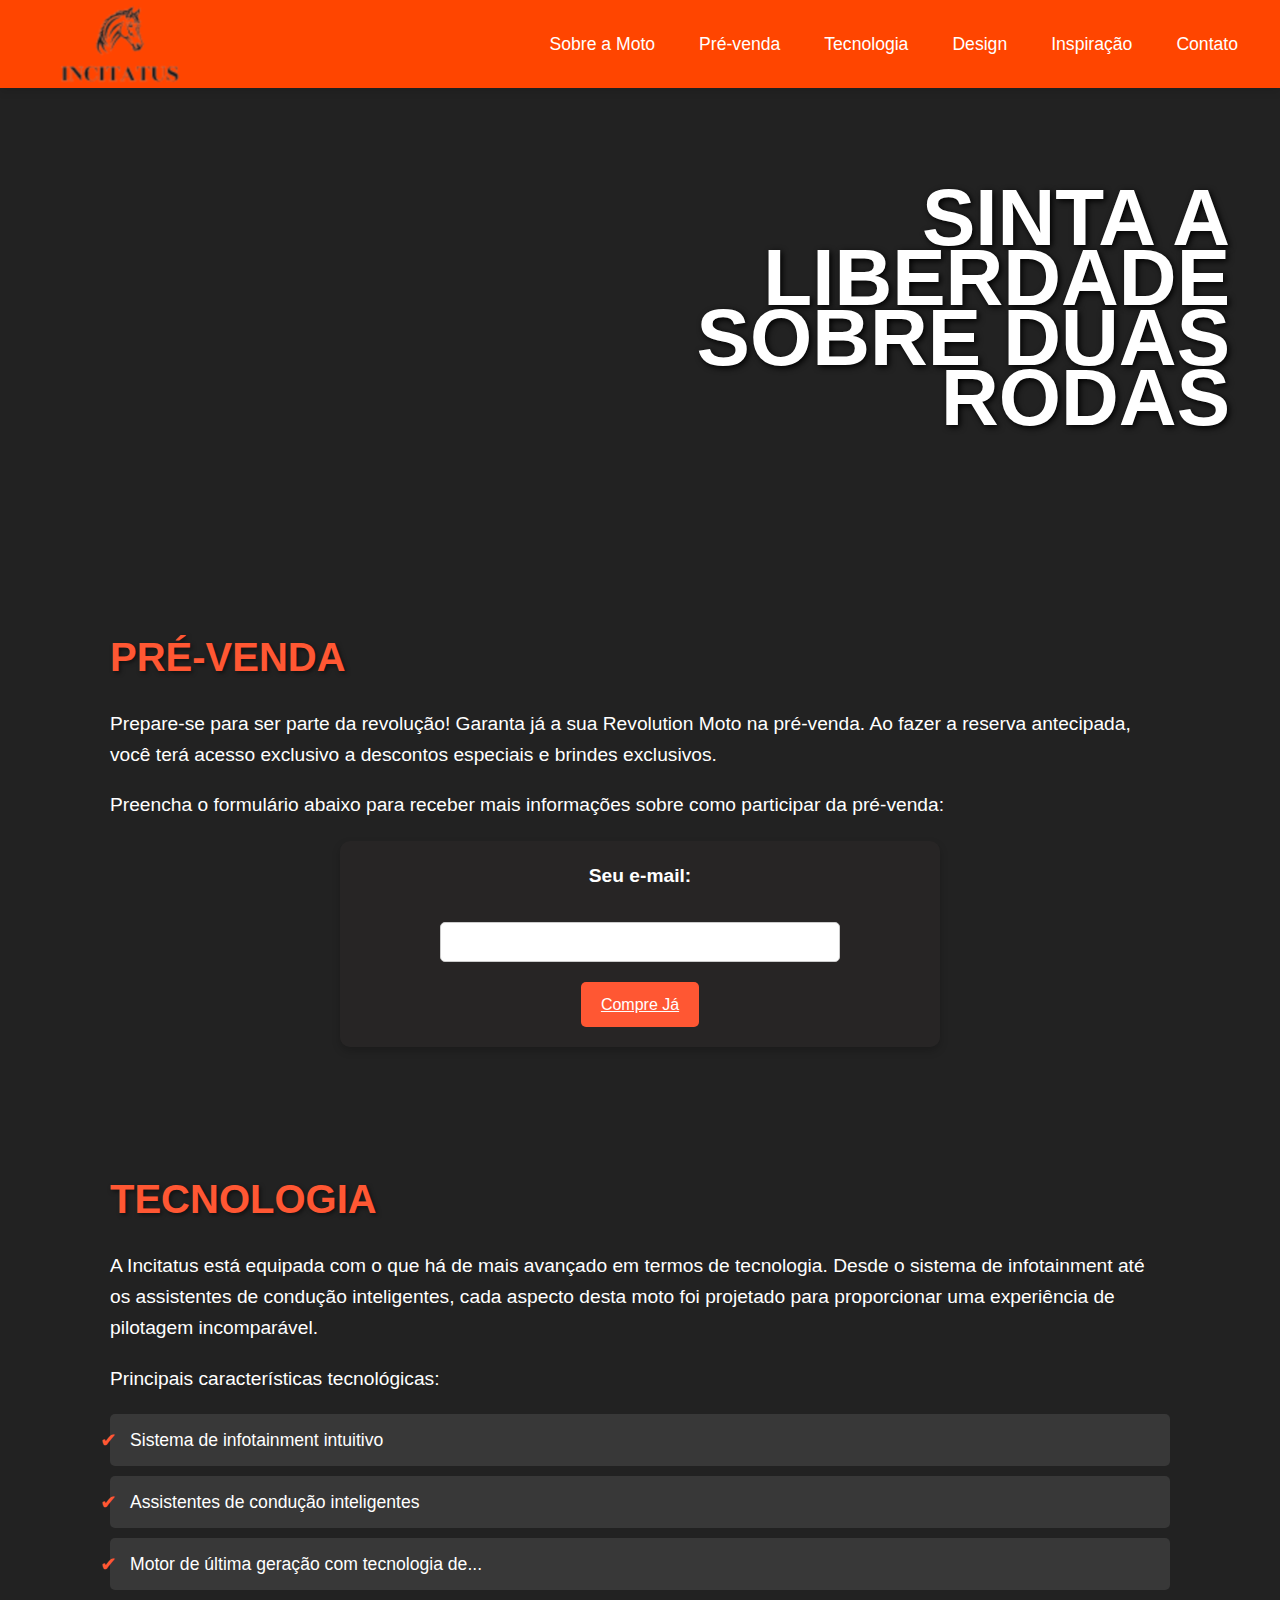
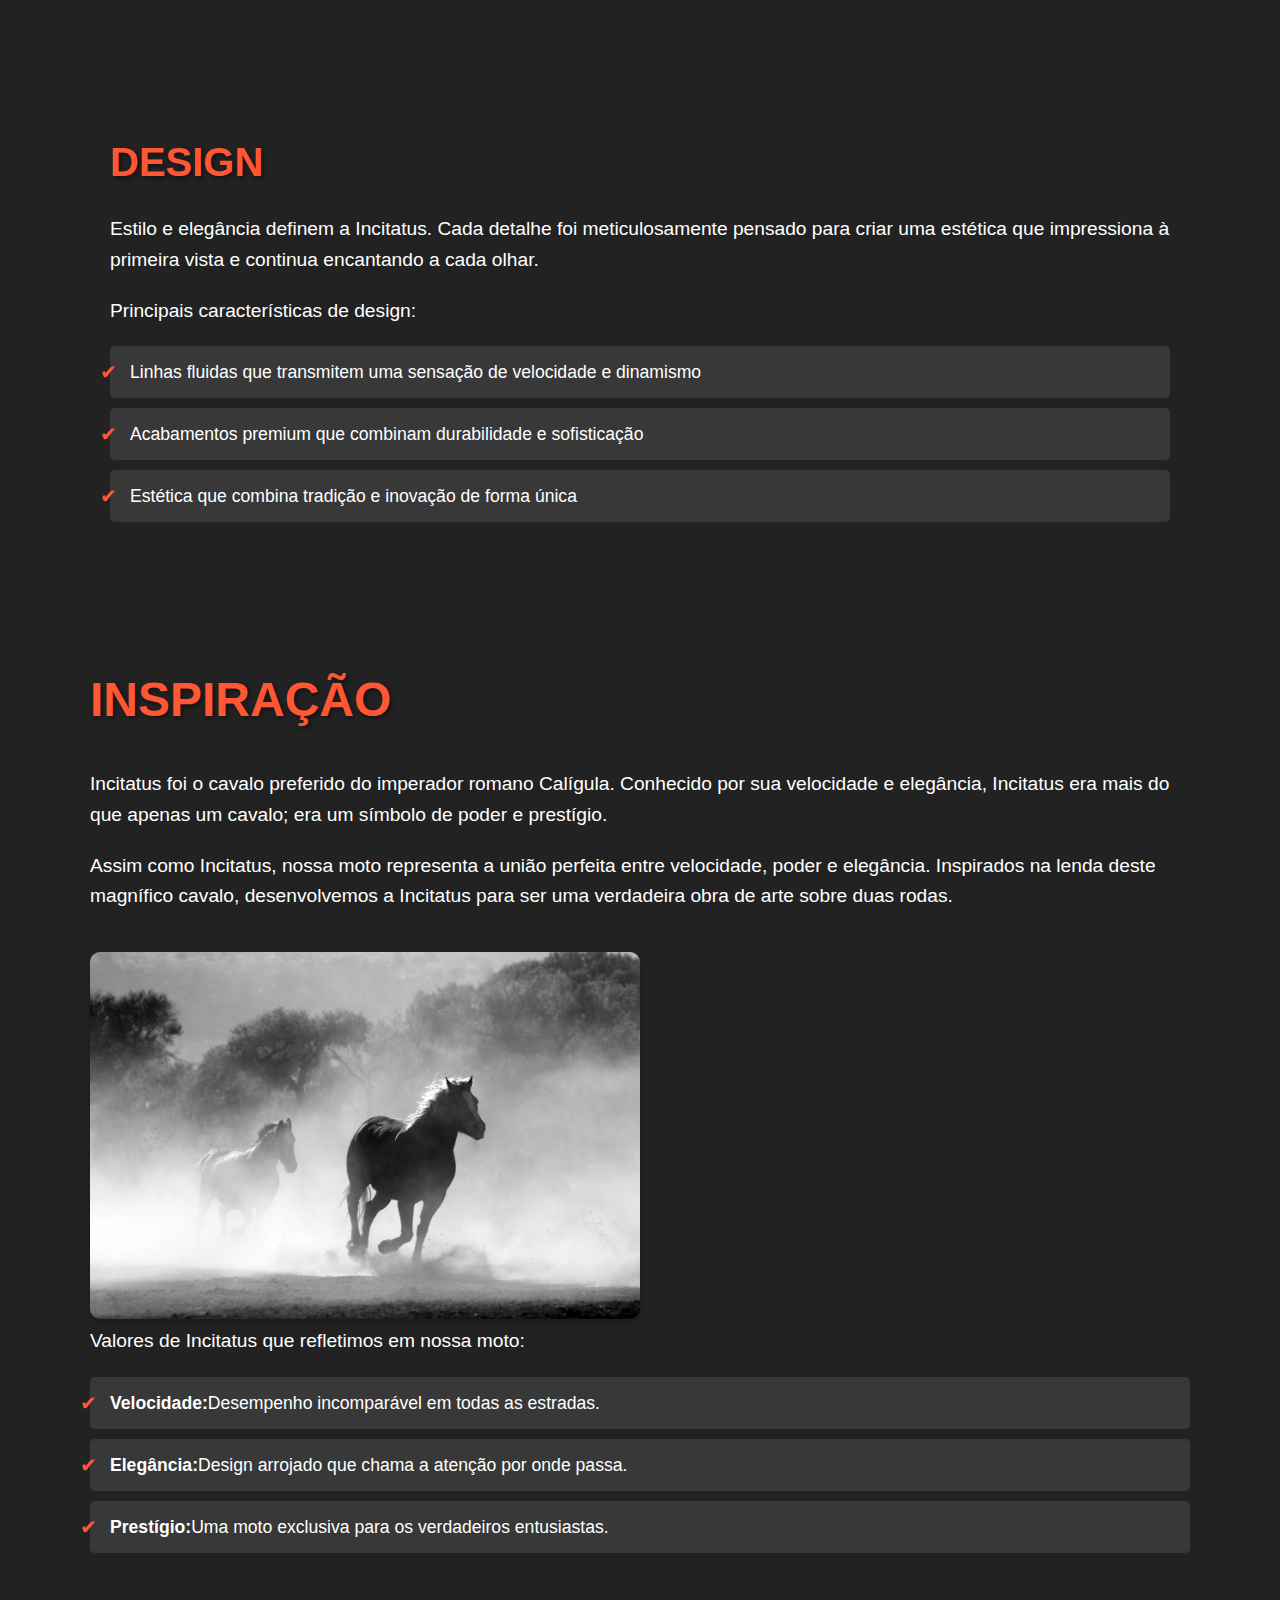
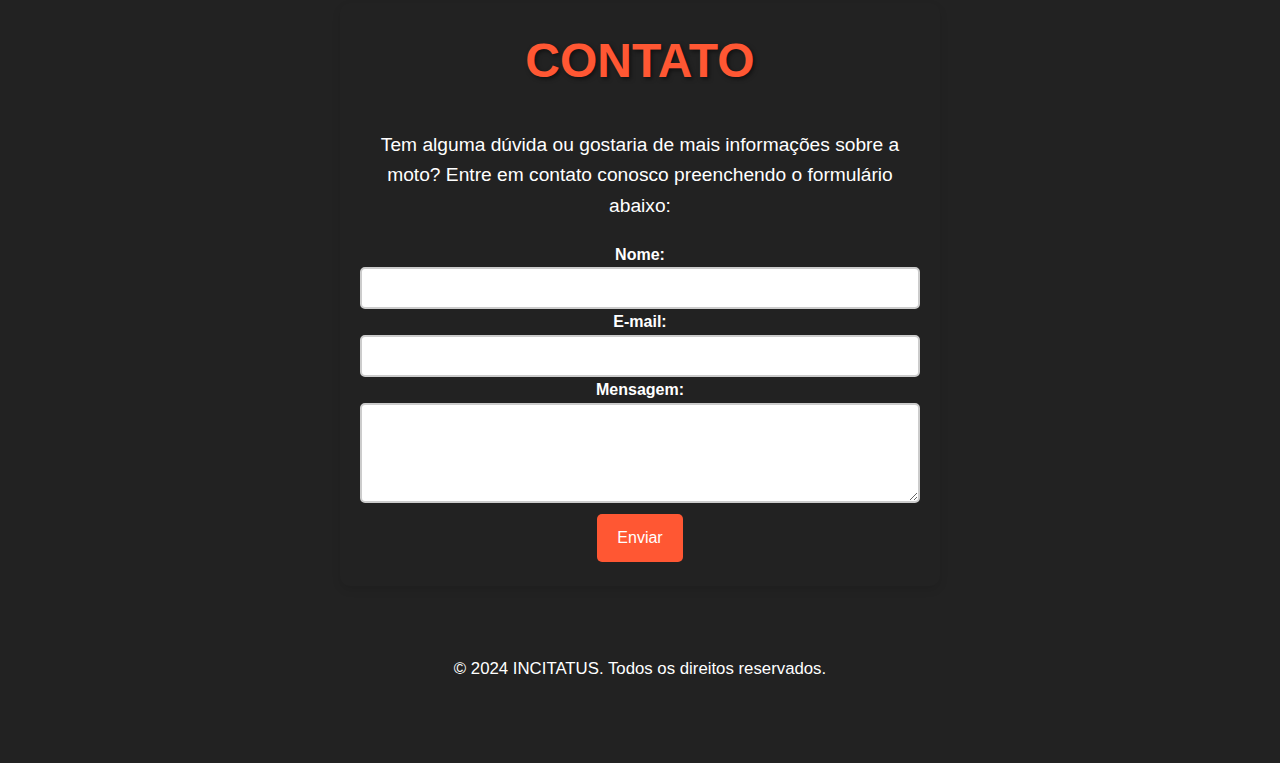
==== index.html @ 6421d94d "Add files via upload" ====
<!DOCTYPE html>
<html lang="pt-br">

<head>
    <meta charset="UTF-8">
    <meta name="viewport" content="width=device-width, initial-scale=1.0">
    <title>INCITATUS</title>
    <link rel="shortcut icon" href="./icon inaciyus.png" type="image/x-icon">
    <link rel="stylesheet" href="styles.css">
</head>

<body>
    <header>
        <div class="logo-container">
         <img src="./icon inaciyus.png" alt="">
            
        </div>
        <nav>
            <ul>
                <li><a href=sobre.html target="_blank">Sobre a Moto</a></li>
                <li><a href="#pre-venda">Pré-venda</a></li>
                <li><a href="#tecnologia">Tecnologia</a></li>
                <li><a href="#design">Design</a></li>
                <li><a href="#inspiracao">Inspiração</a></li>
                <li><a href="#contato">Contato</a></li>
            </ul>
        </nav>
    </header>
    
    <!--BANNER-->

    <section class="foco">
<div class="ban"> 
    <h1>
        Sinta a
        <br>
        liberdade
        <br>
        sobre duas
        <br>
        rodas
    </h1>
</div>

<main>
<br>
<br>
<br>
</div>
    <section id="pre-venda">
        <h2>Pré-venda</h2>
        <p>Prepare-se para ser parte da revolução! Garanta já a sua Revolution Moto na pré-venda. Ao fazer a reserva antecipada, você terá acesso exclusivo a descontos especiais e brindes exclusivos.</p>
        <p>Preencha o formulário abaixo para receber mais informações sobre como participar da pré-venda:</p>

<div class="container">

    <form action="c.html" method="post">
        <label for="email">Seu e-mail:</label>
        <input type="email" id="email" name="email" required>
        <a href="cad.html" <button type="submit" class="botao">Compre Já</button></a>
    </form>
</div>
        
    </section>



    <section id="tecnologia">
        <h2>Tecnologia</h2>
        <p>A  Incitatus está equipada com o que há de mais avançado em termos de tecnologia. Desde o sistema de infotainment até os assistentes de condução inteligentes, cada aspecto desta moto foi projetado para proporcionar uma experiência de pilotagem incomparável.</p>
        <p>Principais características tecnológicas:</p>
        <ul>
            <li>Sistema de infotainment intuitivo</li>
            <li>Assistentes de condução inteligentes</li>
            <li>Motor de última geração com tecnologia de...</li>
        </ul>
    </section>

    <section id="design">
        <h2>Design</h2>
        <p>Estilo e elegância definem a Incitatus. Cada detalhe foi meticulosamente pensado para criar uma estética que impressiona à primeira vista e continua encantando a cada olhar.</p>
        <p>Principais características de design:</p>
        <ul>
            <li>Linhas fluidas que transmitem uma sensação de velocidade e dinamismo</li>
            <li>Acabamentos premium que combinam durabilidade e sofisticação</li>
            <li>Estética que combina tradição e inovação de forma única</li>
        </ul>
    </section>

    <section id="inspiracao">
        <h2>Inspiração</h2>
        <p>Incitatus foi o cavalo preferido do imperador romano Calígula. Conhecido por sua velocidade e elegância, Incitatus era mais do que apenas um cavalo; era um símbolo de poder e prestígio.</p>
        <p>Assim como Incitatus, nossa moto representa a união perfeita entre velocidade, poder e elegância. Inspirados na lenda deste magnífico cavalo, desenvolvemos a Incitatus para ser uma verdadeira obra de arte sobre duas rodas.</p>
        <img src="cavalos.jpg" alt="">
        <p>Valores de Incitatus que refletimos em nossa moto:</p>
        <ul>
            <ul>
                <li><strong>Velocidade:</strong> Desempenho incomparável em todas as estradas.</li>
                <li><strong>Elegância:</strong> Design arrojado que chama a atenção por onde passa.</li>
                <li><strong>Prestígio:</strong> Uma moto exclusiva para os verdadeiros entusiastas.</li>
            </ul>
        </ul> 
        


    <section id="contato">
        <h2>Contato</h2>
        <p>Tem alguma dúvida ou gostaria de mais informações sobre a moto? Entre em contato conosco preenchendo o formulário abaixo:</p>
        <form action="#" method="post">
            <form action="msg.html" method="post"></form>
            <label for="name">Nome:</label>
            <input type="text" id="name" name="name" required>
            <label for="email">E-mail:</label>
            <input type="email" id="email" name="email" required>
            <label for="message">Mensagem:</label>
            <textarea id="message" name="message" required></textarea>
            <a href="msg.html"><button type="submit" class="custom-button">Enviar</button></a>
        </form>
    </section>

    <footer>
        <p>&copy; 2024 INCITATUS. Todos os direitos reservados.</p>
    </footer>
    
    <script>
        // Função para redirecionar para a página "Cadastrado com Sucesso"
        function redirecionarCadastradoSucesso() {
            window.location.href = "cadastrado_sucesso.html";
        }

        // Função para exibir o aviso "Mensagem Enviada"
        function exibirMensagemEnviada() {
            alert("Sua mensagem foi enviada com sucesso! Entraremos em contato em breve.");
        }

        // Adicionar evento de clique ao botão "Compre Já"
        document.getElementById("btnCompreJa").addEventListener("click", redirecionarCadastradoSucesso);

        // Adicionar evento de envio ao formulário de mensagem
        document.getElementById("formMensagem").addEventListener("submit", exibirMensagemEnviada);
    </script>
</body>

</html>
---- styles.css ----
* {
    margin: 0;
    padding: 0;
    box-sizing: border-box;
}

body {
    font-family: 'Segoe UI', Tahoma, Geneva, Verdana, sans-serif;
    background-color: #222; 
    line-height: 1.6;
    color: #fff; 
}

header {
    background-color: #ff4500;
    padding: 30px;
    display: flex;
    justify-content: space-between;
    align-items: center;
    box-shadow: 0 4px 8px rgba(0, 0, 0, 0.1);

   
    
 
}

header h1 {
    margin: 0;
    font-size: 40px;
    color: #fff;
}
header img{
    position: absolute;
    left: 50px;
}


nav ul {
    list-style: none;
    padding: 0;
    margin: 0;
    display: flex;
}

nav ul li {
    margin-left: 20px;
}

nav ul li a {
    text-decoration: none;
    color: #fff;
    font-size: 1.1em;
    padding: 8px 12px;
    border-radius: 5px;
    transition: background-color 0.3s;
}

nav ul li a:hover {
    color: #FFC300; 
}

section {
    padding: 50px;
}

section h2 {
    color: #FF5733; 
    font-size: 36px;
    margin-bottom: 20px;
}

section p {
    font-size: 20px;
    margin-bottom: 20px;
    color: #fff;
}

section ul {
    list-style-type: none;
    margin-bottom: 20px;
}

section ul li:before {
    content: "\2022";
    color: #FF5733; 
    font-size: 20px;
    display: inline-block;
    width: 1em;
    margin-left: -1em;
}

footer {
    background-color: #222; 
    padding: 20px;
    text-align: center;
    font-size: 14px;
}

footer p {
    margin-bottom: 10px;
    color: #fff;
}

button {
    background-color: #FF5733; 
    color: #fff;
    border: none;
    padding: 10px 20px;
    font-size: 16px;
    cursor: pointer;
    transition: background-color 0.3s ease-in-out;
}

button:hover {
    background-color: #FFC300; 
}

form {
    display: flex;
    flex-direction: column;
    justify-content: center;
    text-align: center;
}

#pre-venda {
    color: #fff; 
    padding: 40px; 
    text-align: left; 
    background: none; 
    margin: 40px 20px; 
}

#pre-venda h2 {
    font-size: 2.5em; 
    margin-bottom: 20px;
    text-transform: uppercase;
    text-shadow: 2px 2px 4px rgba(0, 0, 0, 0.5); 
    color: #FF5733; 
}

#pre-venda p {
    font-size: 1.2em;
    line-height: 1.6;
    margin-bottom: 20px;
}

#pre-venda .container {
    background-color: rgba(44, 41, 40, 0.57); 
    padding: 20px;
    border-radius: 10px;
    box-shadow: 0 4px 8px rgba(0, 0, 0, 0.2);
    max-width: 600px;
    margin: 0 auto; 
    text-align: center; }

#pre-venda form {
    display: flex;
    flex-direction: column;
    align-items: center; 
    gap: 20px;
}

#pre-venda label {
    font-size: 1.2em;
    margin-bottom: 10px;
    color: #fff; 
}

#pre-venda input[type="email"] {
    padding: 10px;
    width: 100%; 
    max-width: 400px; 
    border: 1px solid #ccc;
    border-radius: 5px;
    font-size: 1em;
}

#pre-venda .botao {
    background-color: #FF5733; 
    color: #fff;
    border: none;
    padding: 10px 20px;
    font-size: 1em;
    cursor: pointer;
    transition: background-color 0.3s ease-in-out;
    border-radius: 5px;
}

#pre-venda .botao:hover {
    background-color: #FFC300; /
}

#design {
    color: #fff; 
    padding: 40px; 
    text-align: left; 
    background: none; 
    margin: 40px 20px; 
}

#design h2 {
    font-size: 2.5em; 
    margin-bottom: 20px;
    text-transform: uppercase;
    text-shadow: 2px 2px 4px rgba(0, 0, 0, 0.5); 
    color: #FF5733; 
}

#design p {
    font-size: 1.2em;
    line-height: 1.6;
    margin-bottom: 20px;
}

#design ul {
    list-style: none; 
    padding-left: 0;
}

#design ul li {
    background: rgba(255, 255, 255, 0.1); 
    margin: 10px 0;
    padding: 10px;
    border-radius: 5px;
    font-size: 1.1em;
    display: flex;
    align-items: center;
}

#design ul li:before {
    content: '✔'; 
    margin-right: 10px;
    color: #FF5733; 
}

.botao {
    background-color: #FF5733; 
    color: #fff;
    border: none;
    padding: 10px 20px;
    font-size: 16px;
    cursor: pointer;
    transition: background-color 0.3s ease-in-out;
}

#contato {
    max-width: 600px;
    margin: 50px auto;
    padding: 20px;
    
    border-radius: 10px;
    box-shadow: 0 4px 8px rgba(0, 0, 0, 0.1);
    text-align: center;
}

#contato h2 {
    color: #ea953a;
    margin-bottom: 20px;
}

#contato p {
    margin-bottom: 30px;
    color:white;
}

form {
    display: flex;
    flex-direction: column;
    gap: 15px;
    text-align: left;
}

label {
    font-weight: bold;
    color: white;
}

input, textarea {
    width: 100%;
    padding: 10px;
    border: 2px solid #ccc;
    border-radius: 5px;
    font-size: 16px;
    color: #333;
}

input:focus, textarea:focus {
    border-color: #ea953a;
    outline: none;
}

textarea {
    height: 100px;
    resize: vertical;
}

.custom-button {
    background-color:#FF5733;
    color: white;
    padding: 15px 20px;
    text-align: center;
    text-decoration: none;
    display: inline-block;
    font-size: 16px;
    margin: 4px 2px;
    cursor: pointer;
    border: none;
    border-radius: 5px;
    transition: background-color 0.3s ease; }


.custom-button:hover {
    background-color: #cc7a2a;
}

#tecnologia {
    color: #fff; 
    padding: 40px; 
    text-align: left; 
    background: none; 
    margin: 40px 20px; 
}

#tecnologia h2 {
    font-size: 2.5em; 
    margin-bottom: 20px;
    text-transform: uppercase;
    text-shadow: 2px 2px 4px rgba(0, 0, 0, 0.5); 
    color: #FF5733;
}

#tecnologia p {
    font-size: 1.2em;
    line-height: 1.6;
    margin-bottom: 20px;
}

#tecnologia ul {
    list-style: none; 
    padding-left: 0;
}

#tecnologia ul li {
    background: rgba(255, 255, 255, 0.1); 
    margin: 10px 0;
    padding: 10px;
    border-radius: 5px;
    font-size: 1.1em;
    display: flex;
    align-items: center;
}

#tecnologia ul li:before {
    content: '✔'; 
    margin-right: 10px;
    color: #FF5733; 
}

.foco { 
    width: 100%;
    height: 500px;
    background: url(./img/motorcycle-safety-helmet.jpg.jpeg) no-repeat center; 
    background-size: cover;
}

.foco h1 {
    font-family: Arial, Helvetica, sans-serif;
    font-size: 80px;
    text-transform: uppercase;
    color: #fff;
    text-shadow: 2px 2px 6px black;
    text-align: right;
    margin-top: 50px;
    margin-bottom: 40px;
    line-height: 60px;
}


#inspiracao {
    color: #fff; 
    padding: 40px; 
    text-align: left; 
    background: none; 
    box-shadow: none; 
}

#inspiracao h2 {
    font-size: 3em; 
    margin-bottom: 20px;
    text-transform: uppercase;
    padding-bottom: 10px;
    text-shadow: 2px 2px 4px rgba(0, 0, 0, 0.5); 
    color:#FF5733; 
}

#inspiracao p {
    font-size: 1.2em;
    line-height: 1.6;
    margin-bottom: 20px;
}

#inspiracao ul {
    list-style: none; 
    padding-left: 0;
}

#inspiracao ul li {
    background: rgba(255, 255, 255, 0.1); 
    margin: 10px 0;
    padding: 10px;
    border-radius: 5px;
    font-size: 1.1em;
    display: flex;
    align-items: center;
}

#inspiracao ul li:before {
    content: '✔'; 
    margin-right: 10px;
    color:#FF5733; 
}

#inspiracao img {
    width: 50%; 
    max-height: 600px; 
    border-radius: 10px;
    margin-top: 20px;
    box-shadow: 0 4px 8px rgba(0, 0, 0, 0.2); 
}
#sobre {
    color: #fff; 
    padding: 40px; 
    text-align: left; 
    background: none;
    margin: 40px 20px; 
}

#sobre h2 {
    font-size: 2.5em;
    margin-bottom: 20px;
    text-transform: uppercase;
    text-shadow: 2px 2px 4px rgba(0, 0, 0, 0.5); 
    color: #FF5733; 
}

#sobre p {
    font-size: 1.2em;
    line-height: 1.6;
    margin-bottom: 20px;
}

#sobre img {
    width: 60%; 
    max-height: 500px; 
    border-radius: 10px;
    margin-top: 20px;
    box-shadow: 0 4px 8px rgba(0, 0, 0, 0.2); 
}

.logo-container {
    display: flex;
    align-items: center;
}

.logo-container h1 {
    margin-right: 10px; 
}
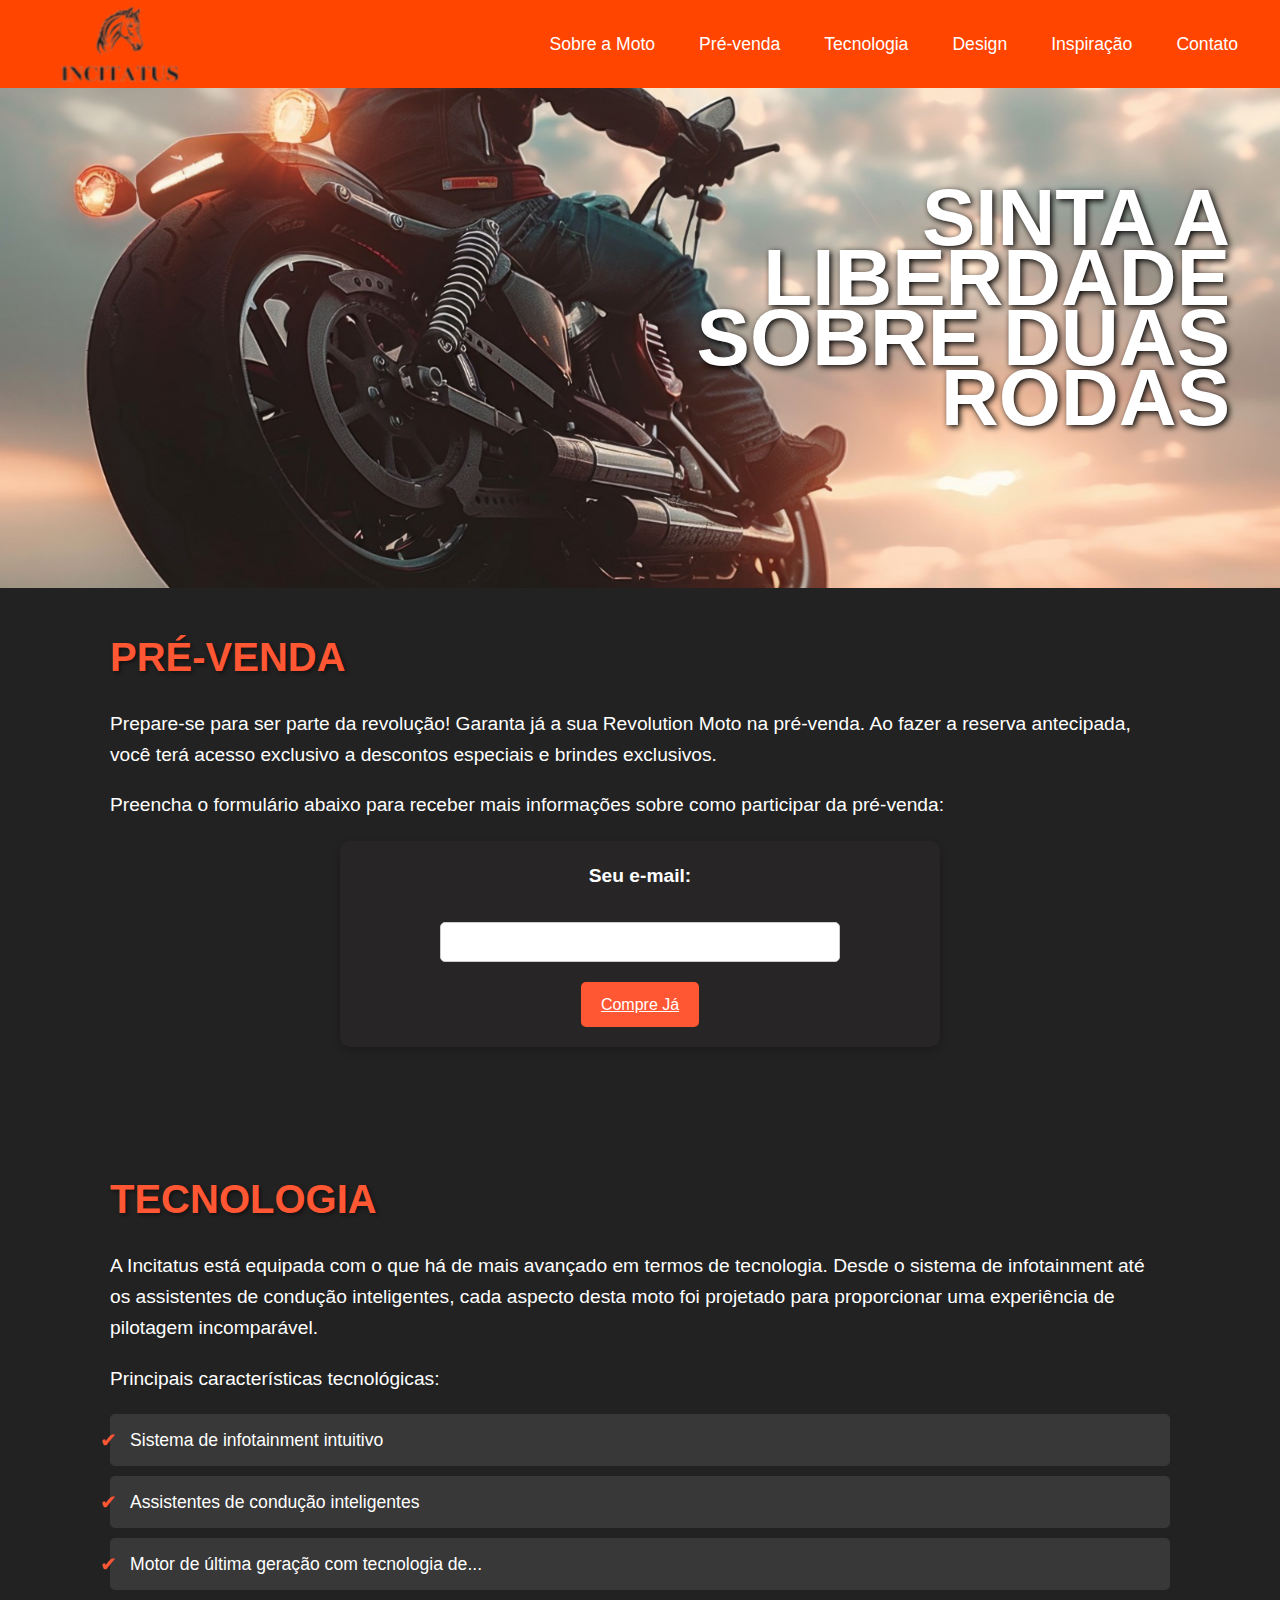
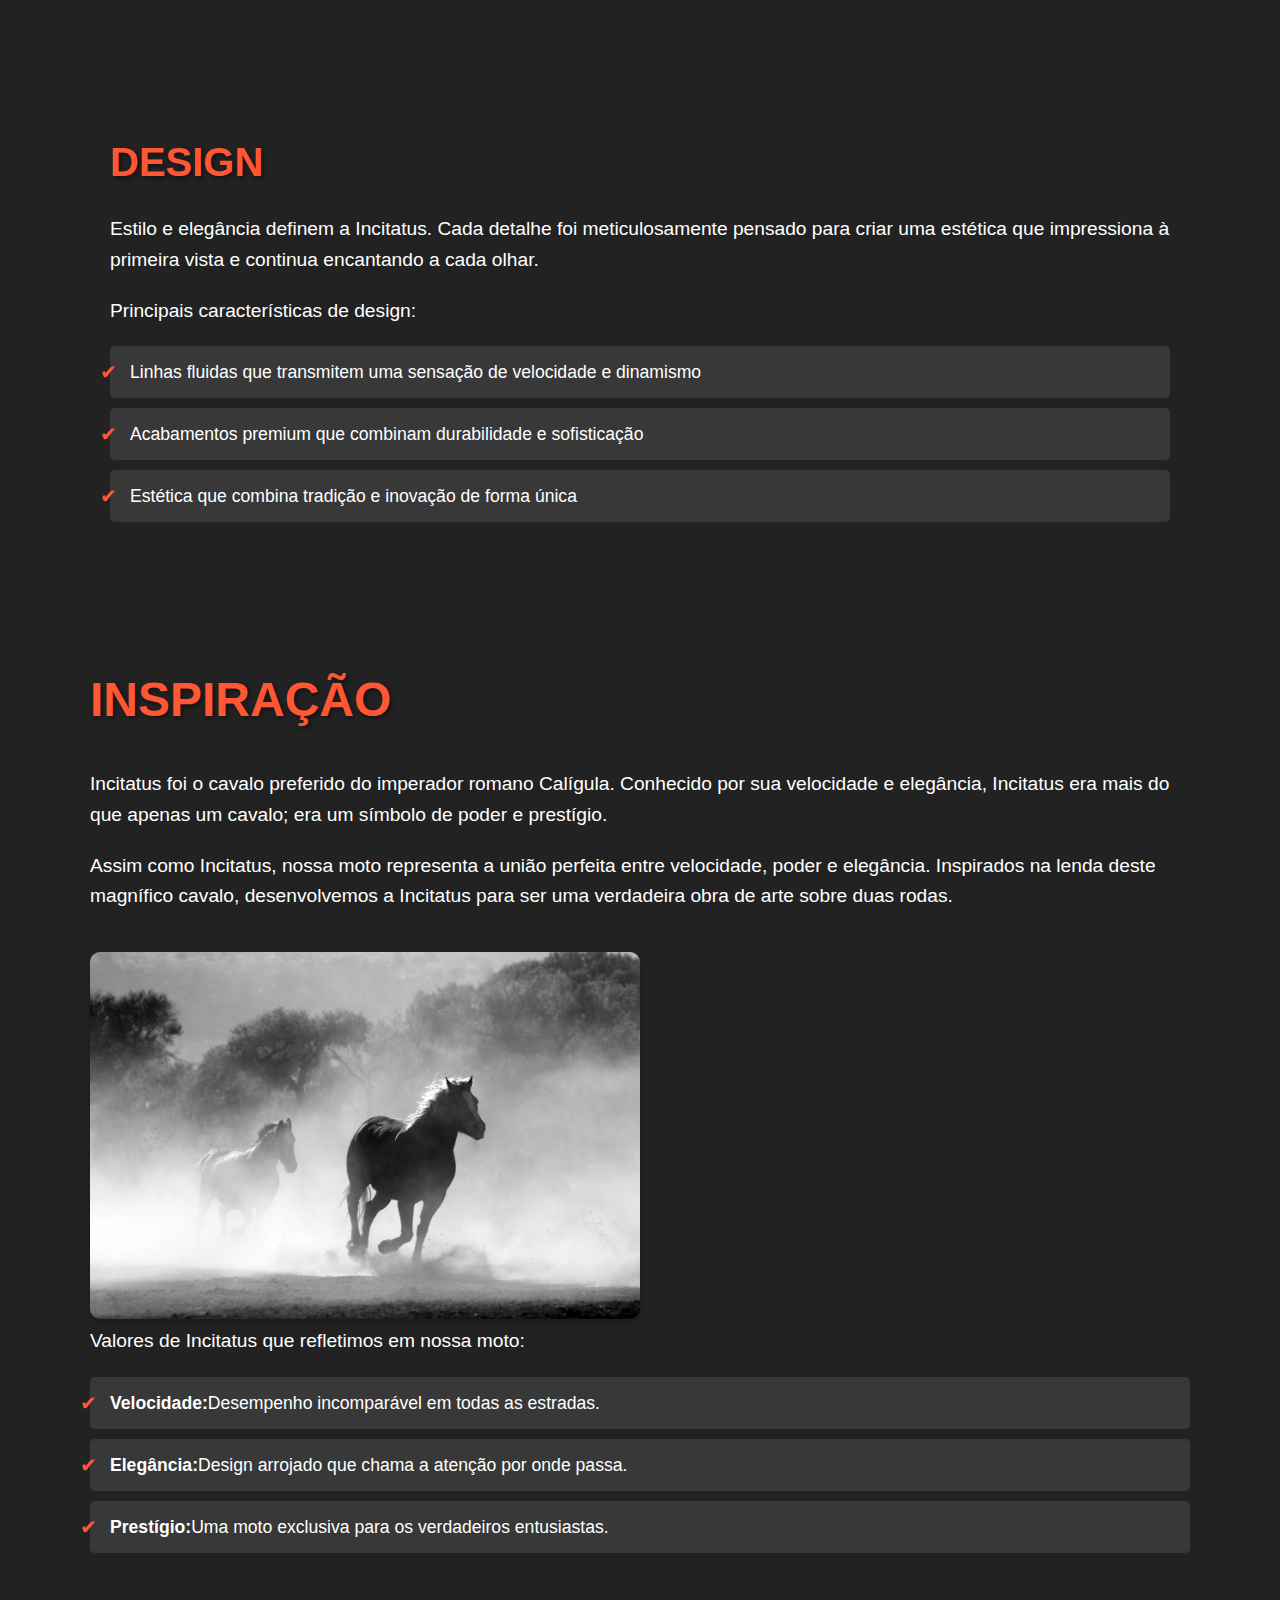
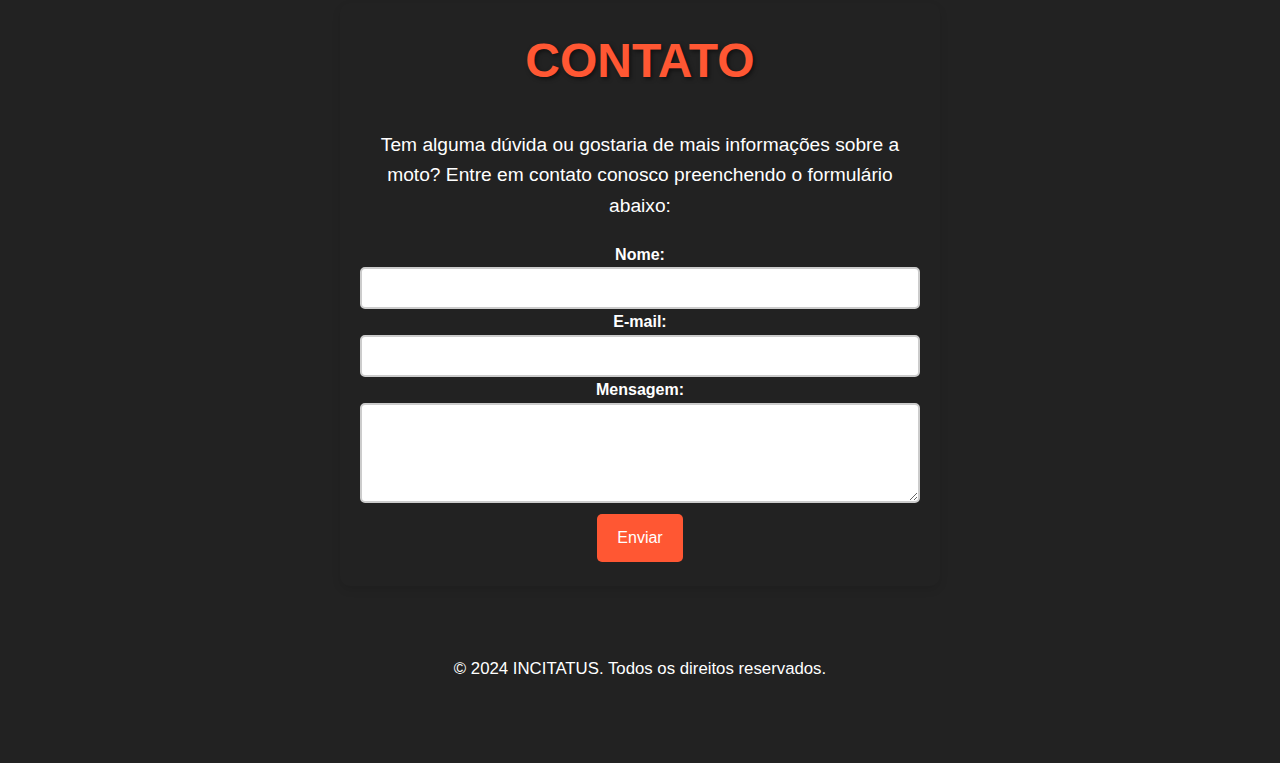
==== commit 7dab496f: "Update index.html" ====
--- a/index.html
+++ b/index.html
@@ -95,9 +95,9 @@
         <p>Valores de Incitatus que refletimos em nossa moto:</p>
         <ul>
             <ul>
-                <li><strong>Velocidade:</strong> Desempenho incomparável em todas as estradas.</li>
-                <li><strong>Elegância:</strong> Design arrojado que chama a atenção por onde passa.</li>
-                <li><strong>Prestígio:</strong> Uma moto exclusiva para os verdadeiros entusiastas.</li>
+                <li><strong>Velocidade:</strong>  Desempenho incomparável em todas as estradas.</li>
+                <li><strong>Elegância:</strong>  Design arrojado que chama a atenção por onde passa.</li>
+                <li><strong>Prestígio:</strong>  Uma moto exclusiva para os verdadeiros entusiastas.</li>
             </ul>
         </ul> 
         
--- a/styles.css
+++ b/styles.css
@@ -359,7 +359,7 @@
 .foco { 
     width: 100%;
     height: 500px;
-    background: url(./img/motorcycle-safety-helmet.jpg.jpeg) no-repeat center; 
+    background: url(banner.jpg) no-repeat center; 
     background-size: cover;
 }
 
@@ -464,4 +464,4 @@
 
 .logo-container h1 {
     margin-right: 10px; 
-}+}
